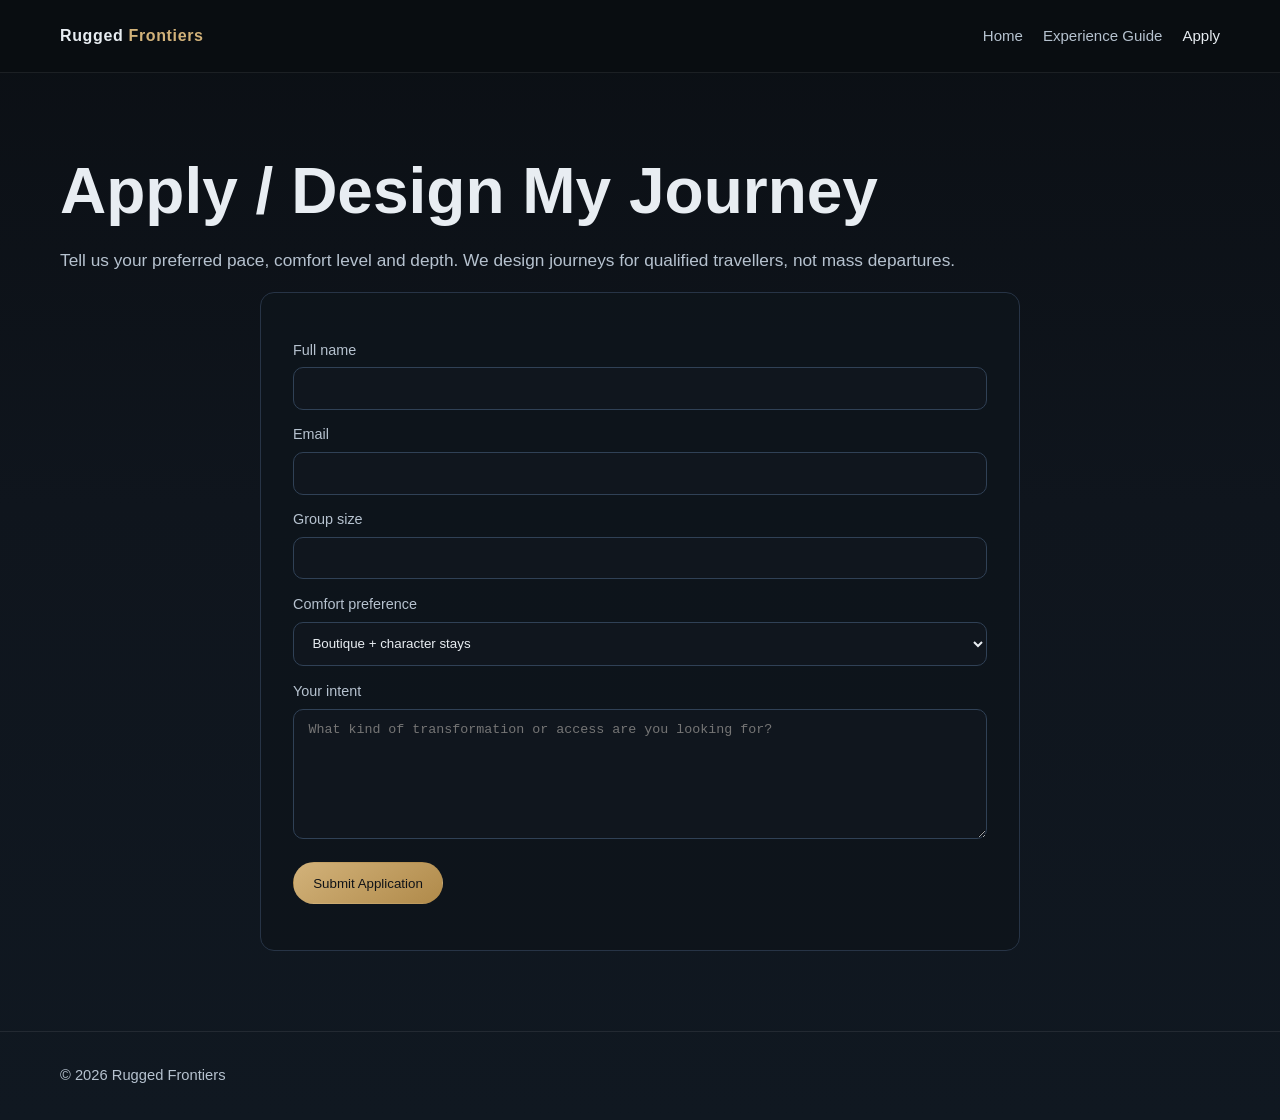
==== apply.html @ 05bfefce "Build premium static frontend for Pakistan travel brand" ====
<!doctype html><html lang="en"><head><meta charset="UTF-8"><meta name="viewport" content="width=device-width, initial-scale=1.0"><title>Design My Journey | Rugged Frontiers</title><link rel="stylesheet" href="css/style.css"></head><body>
<header class="site-header"><div class="container nav"><a class="brand" href="index.html">Rugged <span>Frontiers</span></a><nav class="nav-links"><a href="index.html">Home</a><a href="experience-guide.html">Experience Guide</a><a href="apply.html" class="active">Apply</a></nav></div></header>
<main class="section"><div class="container"><h1>Apply / Design My Journey</h1><p class="lead">Tell us your preferred pace, comfort level and depth. We design journeys for qualified travellers, not mass departures.</p><div class="form-wrap"><form data-demo-form><label>Full name</label><input required><label>Email</label><input type="email" required><label>Group size</label><input><label>Comfort preference</label><select><option>Boutique + character stays</option><option>Balanced comfort/adventure</option><option>Expedition-first</option></select><label>Your intent</label><textarea placeholder="What kind of transformation or access are you looking for?"></textarea><button class="btn btn-primary" type="submit" style="margin-top:1rem;">Submit Application</button><p class="form-message notice"></p></form></div></div></main>
<footer class="site-footer"><div class="container">© <span data-year></span> Rugged Frontiers</div></footer><script src="js/main.js"></script></body></html>
---- css/style.css ----
:root {
  --bg: #0d1117;
  --bg-soft: #141b24;
  --text: #e8edf2;
  --muted: #b6c2cf;
  --accent: #b08a4a;
  --accent-soft: #d2b27a;
  --line: #273446;
  --max: 1160px;
  --radius: 14px;
}

* { box-sizing: border-box; }
html, body { margin: 0; padding: 0; }
body {
  font-family: "Inter", "Segoe UI", Roboto, sans-serif;
  background: linear-gradient(180deg, #0b0f14 0%, #0f151d 45%, #101821 100%);
  color: var(--text);
  line-height: 1.6;
}
img { max-width: 100%; display: block; }
a { color: inherit; text-decoration: none; }

.container { width: min(92%, var(--max)); margin: 0 auto; }

.site-header {
  position: sticky;
  top: 0;
  z-index: 50;
  backdrop-filter: blur(10px);
  background: rgba(10, 13, 17, 0.78);
  border-bottom: 1px solid rgba(255,255,255,0.08);
}
.nav {
  display: flex;
  justify-content: space-between;
  align-items: center;
  min-height: 72px;
}
.brand { font-weight: 600; letter-spacing: 0.04em; }
.brand span { color: var(--accent-soft); }
.nav-links { display: flex; gap: 1.25rem; align-items: center; }
.nav-links a { color: var(--muted); font-size: 0.94rem; }
.nav-links a:hover, .nav-links a.active { color: var(--text); }

.btn {
  display: inline-block;
  padding: 0.78rem 1.2rem;
  border-radius: 999px;
  border: 1px solid var(--line);
  transition: 0.25s ease;
  font-weight: 500;
}
.btn-primary {
  background: linear-gradient(145deg, var(--accent-soft), var(--accent));
  color: #101317;
  border-color: transparent;
}
.btn-primary:hover { transform: translateY(-1px); }
.btn-outline:hover { border-color: var(--accent-soft); color: var(--accent-soft); }

.hero {
  min-height: 84vh;
  display: grid;
  place-items: center;
  position: relative;
  overflow: hidden;
}
.hero::before {
  content: "";
  position: absolute;
  inset: 0;
  background: radial-gradient(circle at 20% 25%, rgba(176,138,74,.18), transparent 45%),
              radial-gradient(circle at 75% 70%, rgba(255,255,255,.06), transparent 35%);
}
.hero-content { position: relative; max-width: 760px; text-align: center; }
.kicker { letter-spacing: .16em; text-transform: uppercase; color: var(--accent-soft); font-size: .75rem; }
h1, h2, h3 { line-height: 1.2; margin: 0 0 1rem; }
h1 { font-size: clamp(2rem, 5vw, 4rem); }
h2 { font-size: clamp(1.6rem, 3vw, 2.4rem); }
.lead { color: var(--muted); font-size: 1.08rem; }
.cta-row { display: flex; gap: .9rem; justify-content: center; flex-wrap: wrap; margin-top: 1.4rem; }

.section { padding: 5rem 0; }
.section-alt { background: rgba(10, 14, 18, 0.7); border-top: 1px solid rgba(255,255,255,0.06); border-bottom: 1px solid rgba(255,255,255,0.06); }
.grid-3 { display: grid; grid-template-columns: repeat(3, 1fr); gap: 1.2rem; }
.grid-2 { display: grid; grid-template-columns: repeat(2, 1fr); gap: 1.6rem; }
.card {
  background: linear-gradient(180deg, rgba(21,29,39,.95), rgba(15,20,27,.95));
  border: 1px solid var(--line);
  border-radius: var(--radius);
  padding: 1.4rem;
}
.card p { color: var(--muted); margin-top: .5rem; }
.card small { color: var(--accent-soft); text-transform: uppercase; letter-spacing: .1em; }

.quote {
  border-left: 2px solid var(--accent);
  padding-left: 1rem;
  color: #dde4ec;
  font-size: 1.12rem;
}

.form-wrap {
  max-width: 760px;
  margin: 0 auto;
  background: rgba(14,20,27,.9);
  border: 1px solid var(--line);
  border-radius: var(--radius);
  padding: 2rem;
}
label { display: block; font-size: .9rem; margin: .85rem 0 .35rem; color: var(--muted); }
input, textarea, select {
  width: 100%;
  padding: .8rem .9rem;
  border-radius: 10px;
  border: 1px solid #304156;
  background: #10161e;
  color: var(--text);
}
textarea { min-height: 130px; resize: vertical; }
.notice { color: var(--muted); font-size: .88rem; }

.site-footer {
  border-top: 1px solid rgba(255,255,255,.08);
  padding: 2rem 0;
  color: var(--muted);
  font-size: .92rem;
}

@media (max-width: 920px) {
  .grid-3 { grid-template-columns: 1fr; }
  .grid-2 { grid-template-columns: 1fr; }
  .nav { flex-wrap: wrap; padding: .5rem 0 1rem; }
}
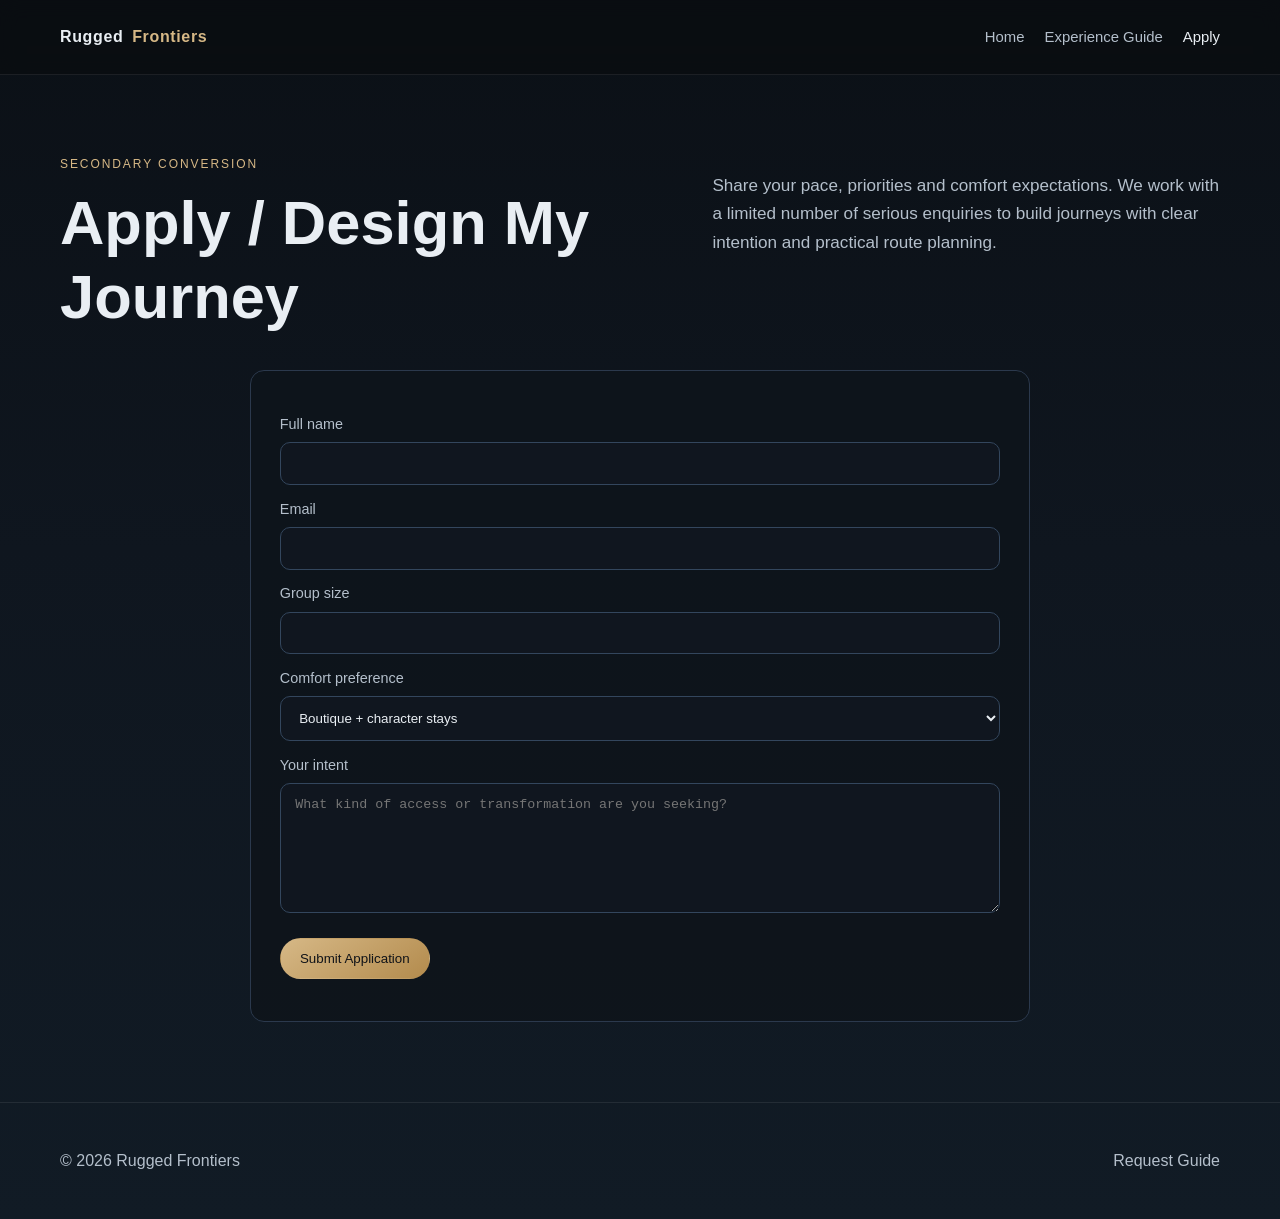
==== commit 07ea8e5f: "Add logo/image/video placeholder assets and wire into layout" ====
--- a/apply.html
+++ b/apply.html
@@ -1,4 +1,8 @@
-<!doctype html><html lang="en"><head><meta charset="UTF-8"><meta name="viewport" content="width=device-width, initial-scale=1.0"><title>Design My Journey | Rugged Frontiers</title><link rel="stylesheet" href="css/style.css"></head><body>
+<!DOCTYPE html>
+<html lang="en">
+<head><meta charset="UTF-8"><meta name="viewport" content="width=device-width, initial-scale=1.0"><title>Design My Journey | Rugged Frontiers</title><link rel="stylesheet" href="css/style.css"></head>
+<body>
 <header class="site-header"><div class="container nav"><a class="brand" href="index.html">Rugged <span>Frontiers</span></a><nav class="nav-links"><a href="index.html">Home</a><a href="experience-guide.html">Experience Guide</a><a href="apply.html" class="active">Apply</a></nav></div></header>
-<main class="section"><div class="container"><h1>Apply / Design My Journey</h1><p class="lead">Tell us your preferred pace, comfort level and depth. We design journeys for qualified travellers, not mass departures.</p><div class="form-wrap"><form data-demo-form><label>Full name</label><input required><label>Email</label><input type="email" required><label>Group size</label><input><label>Comfort preference</label><select><option>Boutique + character stays</option><option>Balanced comfort/adventure</option><option>Expedition-first</option></select><label>Your intent</label><textarea placeholder="What kind of transformation or access are you looking for?"></textarea><button class="btn btn-primary" type="submit" style="margin-top:1rem;">Submit Application</button><p class="form-message notice"></p></form></div></div></main>
-<footer class="site-footer"><div class="container">© <span data-year></span> Rugged Frontiers</div></footer><script src="js/main.js"></script></body></html>
+<main class="section"><div class="container split-intro"><div><p class="kicker">Secondary Conversion</p><h1>Apply / Design My Journey</h1></div><p class="lead">Share your pace, priorities and comfort expectations. We work with a limited number of serious enquiries to build journeys with clear intention and practical route planning.</p></div><div class="form-wrap"><form data-demo-form><label>Full name</label><input required><label>Email</label><input type="email" required><label>Group size</label><input><label>Comfort preference</label><select><option>Boutique + character stays</option><option>Balanced comfort/adventure</option><option>Expedition-first</option></select><label>Your intent</label><textarea placeholder="What kind of access or transformation are you seeking?"></textarea><button class="btn btn-primary" type="submit" style="margin-top:1rem;">Submit Application</button><p class="form-message notice"></p></form></div></main>
+<footer class="site-footer"><div class="container footer-row"><p>© <span data-year></span> Rugged Frontiers</p><a href="experience-guide.html">Request Guide</a></div></footer><script src="js/main.js"></script>
+</body></html>
--- a/css/style.css
+++ b/css/style.css
@@ -1,135 +1,71 @@
 :root {
-  --bg: #0d1117;
-  --bg-soft: #141b24;
-  --text: #e8edf2;
-  --muted: #b6c2cf;
-  --accent: #b08a4a;
-  --accent-soft: #d2b27a;
-  --line: #273446;
+  --bg: #0a0f14;
+  --bg-soft: #131a23;
+  --panel: #121a24;
+  --text: #e9eef3;
+  --muted: #b4bfcb;
+  --accent: #b38b4d;
+  --accent-soft: #d6b886;
+  --line: #2b394d;
   --max: 1160px;
   --radius: 14px;
 }
-
 * { box-sizing: border-box; }
 html, body { margin: 0; padding: 0; }
-body {
-  font-family: "Inter", "Segoe UI", Roboto, sans-serif;
-  background: linear-gradient(180deg, #0b0f14 0%, #0f151d 45%, #101821 100%);
-  color: var(--text);
-  line-height: 1.6;
-}
-img { max-width: 100%; display: block; }
+body { font-family: Inter, "Segoe UI", Roboto, sans-serif; background: linear-gradient(180deg, #0b1016 0%, #0f161f 45%, #111b25 100%); color: var(--text); line-height: 1.65; }
 a { color: inherit; text-decoration: none; }
-
 .container { width: min(92%, var(--max)); margin: 0 auto; }
 
-.site-header {
-  position: sticky;
-  top: 0;
-  z-index: 50;
-  backdrop-filter: blur(10px);
-  background: rgba(10, 13, 17, 0.78);
-  border-bottom: 1px solid rgba(255,255,255,0.08);
-}
-.nav {
-  display: flex;
-  justify-content: space-between;
-  align-items: center;
-  min-height: 72px;
-}
-.brand { font-weight: 600; letter-spacing: 0.04em; }
+.site-header { position: sticky; top: 0; z-index: 50; backdrop-filter: blur(10px); background: rgba(10,13,17,.75); border-bottom: 1px solid rgba(255,255,255,.08); }
+.nav { display: flex; align-items: center; justify-content: space-between; min-height: 74px; }
+.brand { font-weight: 600; letter-spacing: .04em; display:flex; align-items:center; gap:.55rem; }
+.brand-logo { width: 34px; height: 34px; border-radius: 6px; border:1px solid #34465a; }
 .brand span { color: var(--accent-soft); }
-.nav-links { display: flex; gap: 1.25rem; align-items: center; }
-.nav-links a { color: var(--muted); font-size: 0.94rem; }
-.nav-links a:hover, .nav-links a.active { color: var(--text); }
+.nav-links { display: flex; align-items: center; gap: 1.25rem; }
+.nav-links a { color: var(--muted); font-size: .93rem; }
+.nav-links a.active, .nav-links a:hover { color: var(--text); }
 
-.btn {
-  display: inline-block;
-  padding: 0.78rem 1.2rem;
-  border-radius: 999px;
-  border: 1px solid var(--line);
-  transition: 0.25s ease;
-  font-weight: 500;
-}
-.btn-primary {
-  background: linear-gradient(145deg, var(--accent-soft), var(--accent));
-  color: #101317;
-  border-color: transparent;
-}
+.btn { display: inline-block; padding: .75rem 1.2rem; border-radius: 999px; border: 1px solid var(--line); transition: .2s ease; font-weight: 500; }
+.btn-primary { background: linear-gradient(145deg, var(--accent-soft), var(--accent)); color: #101318; border-color: transparent; }
 .btn-primary:hover { transform: translateY(-1px); }
 .btn-outline:hover { border-color: var(--accent-soft); color: var(--accent-soft); }
 
-.hero {
-  min-height: 84vh;
-  display: grid;
-  place-items: center;
-  position: relative;
-  overflow: hidden;
-}
-.hero::before {
-  content: "";
-  position: absolute;
-  inset: 0;
-  background: radial-gradient(circle at 20% 25%, rgba(176,138,74,.18), transparent 45%),
-              radial-gradient(circle at 75% 70%, rgba(255,255,255,.06), transparent 35%);
-}
-.hero-content { position: relative; max-width: 760px; text-align: center; }
-.kicker { letter-spacing: .16em; text-transform: uppercase; color: var(--accent-soft); font-size: .75rem; }
-h1, h2, h3 { line-height: 1.2; margin: 0 0 1rem; }
-h1 { font-size: clamp(2rem, 5vw, 4rem); }
-h2 { font-size: clamp(1.6rem, 3vw, 2.4rem); }
-.lead { color: var(--muted); font-size: 1.08rem; }
-.cta-row { display: flex; gap: .9rem; justify-content: center; flex-wrap: wrap; margin-top: 1.4rem; }
+.hero { min-height: 82vh; display: grid; place-items: center; position: relative; overflow: hidden; }
+.hero::before { content: ""; position: absolute; inset: 0; background: radial-gradient(circle at 18% 22%, rgba(179,139,77,.18), transparent 42%), radial-gradient(circle at 82% 78%, rgba(255,255,255,.05), transparent 30%); }
+.hero-content { position: relative; max-width: 820px; text-align: center; }
+.kicker { margin: 0 0 .7rem; letter-spacing: .16em; text-transform: uppercase; color: var(--accent-soft); font-size: .75rem; }
+h1, h2, h3 { line-height: 1.2; margin: 0 0 .8rem; }
+h1 { font-size: clamp(2.1rem, 4.8vw, 4.2rem); }
+h2 { font-size: clamp(1.6rem, 2.8vw, 2.4rem); }
+.lead { color: var(--muted); font-size: 1.07rem; }
+.cta-row { margin-top: 1.4rem; display: flex; gap: .9rem; justify-content: center; flex-wrap: wrap; }
 
 .section { padding: 5rem 0; }
-.section-alt { background: rgba(10, 14, 18, 0.7); border-top: 1px solid rgba(255,255,255,0.06); border-bottom: 1px solid rgba(255,255,255,0.06); }
-.grid-3 { display: grid; grid-template-columns: repeat(3, 1fr); gap: 1.2rem; }
-.grid-2 { display: grid; grid-template-columns: repeat(2, 1fr); gap: 1.6rem; }
-.card {
-  background: linear-gradient(180deg, rgba(21,29,39,.95), rgba(15,20,27,.95));
-  border: 1px solid var(--line);
-  border-radius: var(--radius);
-  padding: 1.4rem;
-}
-.card p { color: var(--muted); margin-top: .5rem; }
+.section-alt { background: rgba(10,14,18,.7); border-block: 1px solid rgba(255,255,255,.06); }
+.split-intro { display: grid; grid-template-columns: 1.1fr .9fr; gap: 2rem; align-items: start; }
+.grid-3 { display: grid; grid-template-columns: repeat(3,1fr); gap: 1.2rem; }
+.grid-2 { display: grid; grid-template-columns: repeat(2,1fr); gap: 1.2rem; }
+
+.card { background: linear-gradient(180deg, rgba(20,29,40,.97), rgba(15,22,31,.95)); border: 1px solid var(--line); border-radius: var(--radius); padding: 1.4rem; }
 .card small { color: var(--accent-soft); text-transform: uppercase; letter-spacing: .1em; }
+.card p { color: var(--muted); margin: .55rem 0 0; }
+.quote { border-left: 2px solid var(--accent); padding-left: 1rem; color: #dbe5ef; }
 
-.quote {
-  border-left: 2px solid var(--accent);
-  padding-left: 1rem;
-  color: #dde4ec;
-  font-size: 1.12rem;
-}
+.trust-band { display: grid; grid-template-columns: repeat(3,1fr); gap: 1rem; }
+.trust-item { background: rgba(13,19,26,.9); border: 1px solid var(--line); border-radius: 12px; padding: 1rem; }
+.trust-item strong { display: block; margin-bottom: .3rem; }
+.trust-item span { color: var(--muted); font-size: .95rem; }
 
-.form-wrap {
-  max-width: 760px;
-  margin: 0 auto;
-  background: rgba(14,20,27,.9);
-  border: 1px solid var(--line);
-  border-radius: var(--radius);
-  padding: 2rem;
-}
-label { display: block; font-size: .9rem; margin: .85rem 0 .35rem; color: var(--muted); }
-input, textarea, select {
-  width: 100%;
-  padding: .8rem .9rem;
-  border-radius: 10px;
-  border: 1px solid #304156;
-  background: #10161e;
-  color: var(--text);
-}
+.form-wrap { max-width: 780px; margin: 1.5rem auto 0; background: rgba(14,20,27,.9); border: 1px solid var(--line); border-radius: var(--radius); padding: 1.8rem; }
+label { display: block; margin: .8rem 0 .35rem; color: var(--muted); font-size: .9rem; }
+input, textarea, select { width: 100%; padding: .8rem .9rem; border-radius: 10px; border: 1px solid #33465d; background: #10161f; color: var(--text); }
 textarea { min-height: 130px; resize: vertical; }
 .notice { color: var(--muted); font-size: .88rem; }
 
-.site-footer {
-  border-top: 1px solid rgba(255,255,255,.08);
-  padding: 2rem 0;
-  color: var(--muted);
-  font-size: .92rem;
-}
+.site-footer { border-top: 1px solid rgba(255,255,255,.08); padding: 1.8rem 0; color: var(--muted); }
+.footer-row { display: flex; justify-content: space-between; align-items: center; gap: 1rem; }
 
-@media (max-width: 920px) {
-  .grid-3 { grid-template-columns: 1fr; }
-  .grid-2 { grid-template-columns: 1fr; }
+@media (max-width: 940px) {
+  .split-intro, .grid-3, .grid-2, .trust-band { grid-template-columns: 1fr; }
   .nav { flex-wrap: wrap; padding: .5rem 0 1rem; }
 }
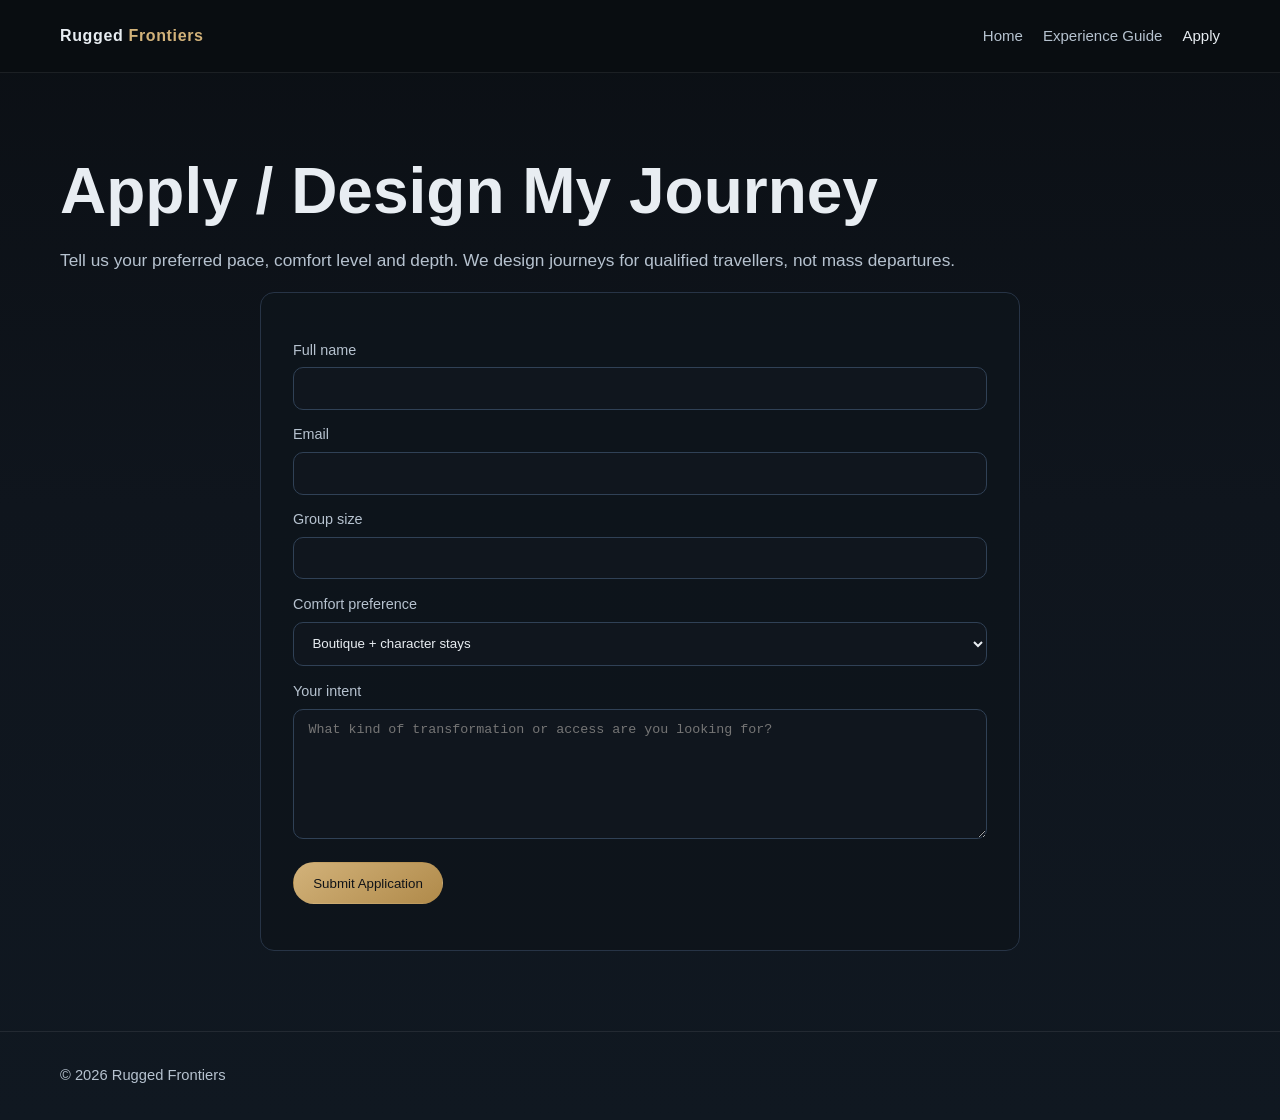
==== commit 9f548d8e: "Merge branch 'main' into codex/create-static-travel-website-structure-nhtxiy" ====
--- a/apply.html
+++ b/apply.html
@@ -1,8 +1,4 @@
-<!DOCTYPE html>
-<html lang="en">
-<head><meta charset="UTF-8"><meta name="viewport" content="width=device-width, initial-scale=1.0"><title>Design My Journey | Rugged Frontiers</title><link rel="stylesheet" href="css/style.css"></head>
-<body>
+<!doctype html><html lang="en"><head><meta charset="UTF-8"><meta name="viewport" content="width=device-width, initial-scale=1.0"><title>Design My Journey | Rugged Frontiers</title><link rel="stylesheet" href="css/style.css"></head><body>
 <header class="site-header"><div class="container nav"><a class="brand" href="index.html">Rugged <span>Frontiers</span></a><nav class="nav-links"><a href="index.html">Home</a><a href="experience-guide.html">Experience Guide</a><a href="apply.html" class="active">Apply</a></nav></div></header>
-<main class="section"><div class="container split-intro"><div><p class="kicker">Secondary Conversion</p><h1>Apply / Design My Journey</h1></div><p class="lead">Share your pace, priorities and comfort expectations. We work with a limited number of serious enquiries to build journeys with clear intention and practical route planning.</p></div><div class="form-wrap"><form data-demo-form><label>Full name</label><input required><label>Email</label><input type="email" required><label>Group size</label><input><label>Comfort preference</label><select><option>Boutique + character stays</option><option>Balanced comfort/adventure</option><option>Expedition-first</option></select><label>Your intent</label><textarea placeholder="What kind of access or transformation are you seeking?"></textarea><button class="btn btn-primary" type="submit" style="margin-top:1rem;">Submit Application</button><p class="form-message notice"></p></form></div></main>
-<footer class="site-footer"><div class="container footer-row"><p>© <span data-year></span> Rugged Frontiers</p><a href="experience-guide.html">Request Guide</a></div></footer><script src="js/main.js"></script>
-</body></html>
+<main class="section"><div class="container"><h1>Apply / Design My Journey</h1><p class="lead">Tell us your preferred pace, comfort level and depth. We design journeys for qualified travellers, not mass departures.</p><div class="form-wrap"><form data-demo-form><label>Full name</label><input required><label>Email</label><input type="email" required><label>Group size</label><input><label>Comfort preference</label><select><option>Boutique + character stays</option><option>Balanced comfort/adventure</option><option>Expedition-first</option></select><label>Your intent</label><textarea placeholder="What kind of transformation or access are you looking for?"></textarea><button class="btn btn-primary" type="submit" style="margin-top:1rem;">Submit Application</button><p class="form-message notice"></p></form></div></div></main>
+<footer class="site-footer"><div class="container">© <span data-year></span> Rugged Frontiers</div></footer><script src="js/main.js"></script></body></html>
--- a/css/style.css
+++ b/css/style.css
@@ -1,71 +1,135 @@
 :root {
-  --bg: #0a0f14;
-  --bg-soft: #131a23;
-  --panel: #121a24;
-  --text: #e9eef3;
-  --muted: #b4bfcb;
-  --accent: #b38b4d;
-  --accent-soft: #d6b886;
-  --line: #2b394d;
+  --bg: #0d1117;
+  --bg-soft: #141b24;
+  --text: #e8edf2;
+  --muted: #b6c2cf;
+  --accent: #b08a4a;
+  --accent-soft: #d2b27a;
+  --line: #273446;
   --max: 1160px;
   --radius: 14px;
 }
+
 * { box-sizing: border-box; }
 html, body { margin: 0; padding: 0; }
-body { font-family: Inter, "Segoe UI", Roboto, sans-serif; background: linear-gradient(180deg, #0b1016 0%, #0f161f 45%, #111b25 100%); color: var(--text); line-height: 1.65; }
+body {
+  font-family: "Inter", "Segoe UI", Roboto, sans-serif;
+  background: linear-gradient(180deg, #0b0f14 0%, #0f151d 45%, #101821 100%);
+  color: var(--text);
+  line-height: 1.6;
+}
+img { max-width: 100%; display: block; }
 a { color: inherit; text-decoration: none; }
+
 .container { width: min(92%, var(--max)); margin: 0 auto; }
 
-.site-header { position: sticky; top: 0; z-index: 50; backdrop-filter: blur(10px); background: rgba(10,13,17,.75); border-bottom: 1px solid rgba(255,255,255,.08); }
-.nav { display: flex; align-items: center; justify-content: space-between; min-height: 74px; }
-.brand { font-weight: 600; letter-spacing: .04em; display:flex; align-items:center; gap:.55rem; }
-.brand-logo { width: 34px; height: 34px; border-radius: 6px; border:1px solid #34465a; }
+.site-header {
+  position: sticky;
+  top: 0;
+  z-index: 50;
+  backdrop-filter: blur(10px);
+  background: rgba(10, 13, 17, 0.78);
+  border-bottom: 1px solid rgba(255,255,255,0.08);
+}
+.nav {
+  display: flex;
+  justify-content: space-between;
+  align-items: center;
+  min-height: 72px;
+}
+.brand { font-weight: 600; letter-spacing: 0.04em; }
 .brand span { color: var(--accent-soft); }
-.nav-links { display: flex; align-items: center; gap: 1.25rem; }
-.nav-links a { color: var(--muted); font-size: .93rem; }
-.nav-links a.active, .nav-links a:hover { color: var(--text); }
+.nav-links { display: flex; gap: 1.25rem; align-items: center; }
+.nav-links a { color: var(--muted); font-size: 0.94rem; }
+.nav-links a:hover, .nav-links a.active { color: var(--text); }
 
-.btn { display: inline-block; padding: .75rem 1.2rem; border-radius: 999px; border: 1px solid var(--line); transition: .2s ease; font-weight: 500; }
-.btn-primary { background: linear-gradient(145deg, var(--accent-soft), var(--accent)); color: #101318; border-color: transparent; }
+.btn {
+  display: inline-block;
+  padding: 0.78rem 1.2rem;
+  border-radius: 999px;
+  border: 1px solid var(--line);
+  transition: 0.25s ease;
+  font-weight: 500;
+}
+.btn-primary {
+  background: linear-gradient(145deg, var(--accent-soft), var(--accent));
+  color: #101317;
+  border-color: transparent;
+}
 .btn-primary:hover { transform: translateY(-1px); }
 .btn-outline:hover { border-color: var(--accent-soft); color: var(--accent-soft); }
 
-.hero { min-height: 82vh; display: grid; place-items: center; position: relative; overflow: hidden; }
-.hero::before { content: ""; position: absolute; inset: 0; background: radial-gradient(circle at 18% 22%, rgba(179,139,77,.18), transparent 42%), radial-gradient(circle at 82% 78%, rgba(255,255,255,.05), transparent 30%); }
-.hero-content { position: relative; max-width: 820px; text-align: center; }
-.kicker { margin: 0 0 .7rem; letter-spacing: .16em; text-transform: uppercase; color: var(--accent-soft); font-size: .75rem; }
-h1, h2, h3 { line-height: 1.2; margin: 0 0 .8rem; }
-h1 { font-size: clamp(2.1rem, 4.8vw, 4.2rem); }
-h2 { font-size: clamp(1.6rem, 2.8vw, 2.4rem); }
-.lead { color: var(--muted); font-size: 1.07rem; }
-.cta-row { margin-top: 1.4rem; display: flex; gap: .9rem; justify-content: center; flex-wrap: wrap; }
+.hero {
+  min-height: 84vh;
+  display: grid;
+  place-items: center;
+  position: relative;
+  overflow: hidden;
+}
+.hero::before {
+  content: "";
+  position: absolute;
+  inset: 0;
+  background: radial-gradient(circle at 20% 25%, rgba(176,138,74,.18), transparent 45%),
+              radial-gradient(circle at 75% 70%, rgba(255,255,255,.06), transparent 35%);
+}
+.hero-content { position: relative; max-width: 760px; text-align: center; }
+.kicker { letter-spacing: .16em; text-transform: uppercase; color: var(--accent-soft); font-size: .75rem; }
+h1, h2, h3 { line-height: 1.2; margin: 0 0 1rem; }
+h1 { font-size: clamp(2rem, 5vw, 4rem); }
+h2 { font-size: clamp(1.6rem, 3vw, 2.4rem); }
+.lead { color: var(--muted); font-size: 1.08rem; }
+.cta-row { display: flex; gap: .9rem; justify-content: center; flex-wrap: wrap; margin-top: 1.4rem; }
 
 .section { padding: 5rem 0; }
-.section-alt { background: rgba(10,14,18,.7); border-block: 1px solid rgba(255,255,255,.06); }
-.split-intro { display: grid; grid-template-columns: 1.1fr .9fr; gap: 2rem; align-items: start; }
-.grid-3 { display: grid; grid-template-columns: repeat(3,1fr); gap: 1.2rem; }
-.grid-2 { display: grid; grid-template-columns: repeat(2,1fr); gap: 1.2rem; }
+.section-alt { background: rgba(10, 14, 18, 0.7); border-top: 1px solid rgba(255,255,255,0.06); border-bottom: 1px solid rgba(255,255,255,0.06); }
+.grid-3 { display: grid; grid-template-columns: repeat(3, 1fr); gap: 1.2rem; }
+.grid-2 { display: grid; grid-template-columns: repeat(2, 1fr); gap: 1.6rem; }
+.card {
+  background: linear-gradient(180deg, rgba(21,29,39,.95), rgba(15,20,27,.95));
+  border: 1px solid var(--line);
+  border-radius: var(--radius);
+  padding: 1.4rem;
+}
+.card p { color: var(--muted); margin-top: .5rem; }
+.card small { color: var(--accent-soft); text-transform: uppercase; letter-spacing: .1em; }
 
-.card { background: linear-gradient(180deg, rgba(20,29,40,.97), rgba(15,22,31,.95)); border: 1px solid var(--line); border-radius: var(--radius); padding: 1.4rem; }
-.card small { color: var(--accent-soft); text-transform: uppercase; letter-spacing: .1em; }
-.card p { color: var(--muted); margin: .55rem 0 0; }
-.quote { border-left: 2px solid var(--accent); padding-left: 1rem; color: #dbe5ef; }
+.quote {
+  border-left: 2px solid var(--accent);
+  padding-left: 1rem;
+  color: #dde4ec;
+  font-size: 1.12rem;
+}
 
-.trust-band { display: grid; grid-template-columns: repeat(3,1fr); gap: 1rem; }
-.trust-item { background: rgba(13,19,26,.9); border: 1px solid var(--line); border-radius: 12px; padding: 1rem; }
-.trust-item strong { display: block; margin-bottom: .3rem; }
-.trust-item span { color: var(--muted); font-size: .95rem; }
-
-.form-wrap { max-width: 780px; margin: 1.5rem auto 0; background: rgba(14,20,27,.9); border: 1px solid var(--line); border-radius: var(--radius); padding: 1.8rem; }
-label { display: block; margin: .8rem 0 .35rem; color: var(--muted); font-size: .9rem; }
-input, textarea, select { width: 100%; padding: .8rem .9rem; border-radius: 10px; border: 1px solid #33465d; background: #10161f; color: var(--text); }
+.form-wrap {
+  max-width: 760px;
+  margin: 0 auto;
+  background: rgba(14,20,27,.9);
+  border: 1px solid var(--line);
+  border-radius: var(--radius);
+  padding: 2rem;
+}
+label { display: block; font-size: .9rem; margin: .85rem 0 .35rem; color: var(--muted); }
+input, textarea, select {
+  width: 100%;
+  padding: .8rem .9rem;
+  border-radius: 10px;
+  border: 1px solid #304156;
+  background: #10161e;
+  color: var(--text);
+}
 textarea { min-height: 130px; resize: vertical; }
 .notice { color: var(--muted); font-size: .88rem; }
 
-.site-footer { border-top: 1px solid rgba(255,255,255,.08); padding: 1.8rem 0; color: var(--muted); }
-.footer-row { display: flex; justify-content: space-between; align-items: center; gap: 1rem; }
+.site-footer {
+  border-top: 1px solid rgba(255,255,255,.08);
+  padding: 2rem 0;
+  color: var(--muted);
+  font-size: .92rem;
+}
 
-@media (max-width: 940px) {
-  .split-intro, .grid-3, .grid-2, .trust-band { grid-template-columns: 1fr; }
+@media (max-width: 920px) {
+  .grid-3 { grid-template-columns: 1fr; }
+  .grid-2 { grid-template-columns: 1fr; }
   .nav { flex-wrap: wrap; padding: .5rem 0 1rem; }
 }
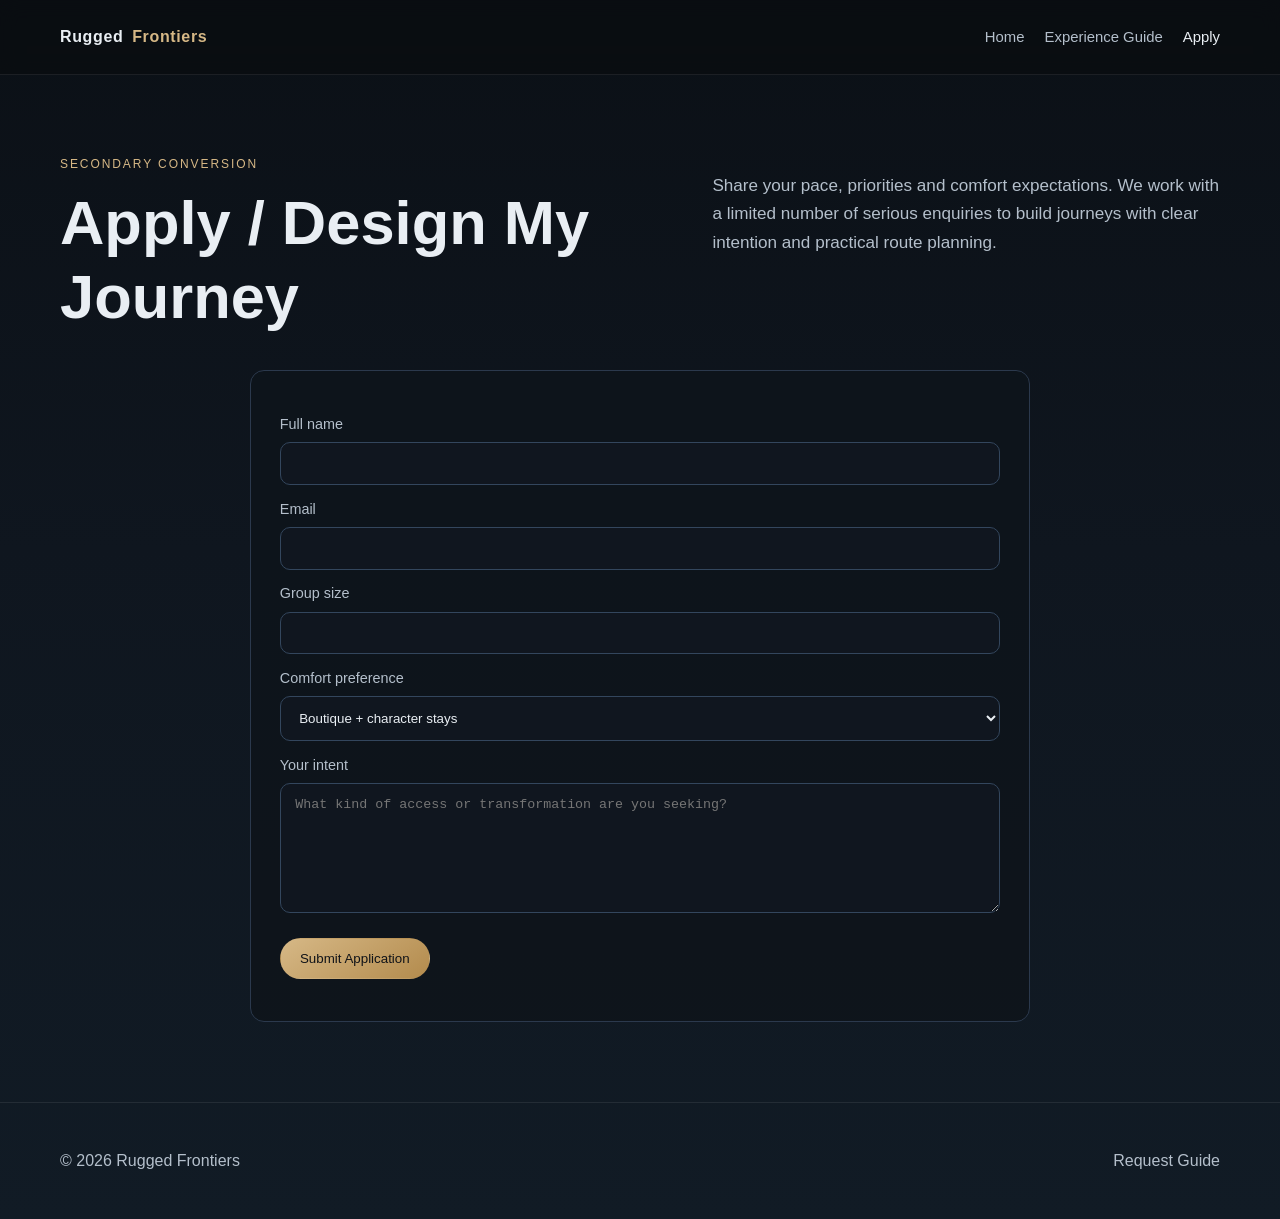
==== commit ac0bbebe: "Add Node 24-ready GitHub Pages workflow" ====
--- a/apply.html
+++ b/apply.html
@@ -1,4 +1,8 @@
-<!doctype html><html lang="en"><head><meta charset="UTF-8"><meta name="viewport" content="width=device-width, initial-scale=1.0"><title>Design My Journey | Rugged Frontiers</title><link rel="stylesheet" href="css/style.css"></head><body>
+<!DOCTYPE html>
+<html lang="en">
+<head><meta charset="UTF-8"><meta name="viewport" content="width=device-width, initial-scale=1.0"><title>Design My Journey | Rugged Frontiers</title><link rel="stylesheet" href="css/style.css"></head>
+<body>
 <header class="site-header"><div class="container nav"><a class="brand" href="index.html">Rugged <span>Frontiers</span></a><nav class="nav-links"><a href="index.html">Home</a><a href="experience-guide.html">Experience Guide</a><a href="apply.html" class="active">Apply</a></nav></div></header>
-<main class="section"><div class="container"><h1>Apply / Design My Journey</h1><p class="lead">Tell us your preferred pace, comfort level and depth. We design journeys for qualified travellers, not mass departures.</p><div class="form-wrap"><form data-demo-form><label>Full name</label><input required><label>Email</label><input type="email" required><label>Group size</label><input><label>Comfort preference</label><select><option>Boutique + character stays</option><option>Balanced comfort/adventure</option><option>Expedition-first</option></select><label>Your intent</label><textarea placeholder="What kind of transformation or access are you looking for?"></textarea><button class="btn btn-primary" type="submit" style="margin-top:1rem;">Submit Application</button><p class="form-message notice"></p></form></div></div></main>
-<footer class="site-footer"><div class="container">© <span data-year></span> Rugged Frontiers</div></footer><script src="js/main.js"></script></body></html>
+<main class="section"><div class="container split-intro"><div><p class="kicker">Secondary Conversion</p><h1>Apply / Design My Journey</h1></div><p class="lead">Share your pace, priorities and comfort expectations. We work with a limited number of serious enquiries to build journeys with clear intention and practical route planning.</p></div><div class="form-wrap"><form data-demo-form><label>Full name</label><input required><label>Email</label><input type="email" required><label>Group size</label><input><label>Comfort preference</label><select><option>Boutique + character stays</option><option>Balanced comfort/adventure</option><option>Expedition-first</option></select><label>Your intent</label><textarea placeholder="What kind of access or transformation are you seeking?"></textarea><button class="btn btn-primary" type="submit" style="margin-top:1rem;">Submit Application</button><p class="form-message notice"></p></form></div></main>
+<footer class="site-footer"><div class="container footer-row"><p>© <span data-year></span> Rugged Frontiers</p><a href="experience-guide.html">Request Guide</a></div></footer><script src="js/main.js"></script>
+</body></html>
--- a/css/style.css
+++ b/css/style.css
@@ -1,135 +1,71 @@
 :root {
-  --bg: #0d1117;
-  --bg-soft: #141b24;
-  --text: #e8edf2;
-  --muted: #b6c2cf;
-  --accent: #b08a4a;
-  --accent-soft: #d2b27a;
-  --line: #273446;
+  --bg: #0a0f14;
+  --bg-soft: #131a23;
+  --panel: #121a24;
+  --text: #e9eef3;
+  --muted: #b4bfcb;
+  --accent: #b38b4d;
+  --accent-soft: #d6b886;
+  --line: #2b394d;
   --max: 1160px;
   --radius: 14px;
 }
-
 * { box-sizing: border-box; }
 html, body { margin: 0; padding: 0; }
-body {
-  font-family: "Inter", "Segoe UI", Roboto, sans-serif;
-  background: linear-gradient(180deg, #0b0f14 0%, #0f151d 45%, #101821 100%);
-  color: var(--text);
-  line-height: 1.6;
-}
-img { max-width: 100%; display: block; }
+body { font-family: Inter, "Segoe UI", Roboto, sans-serif; background: linear-gradient(180deg, #0b1016 0%, #0f161f 45%, #111b25 100%); color: var(--text); line-height: 1.65; }
 a { color: inherit; text-decoration: none; }
-
 .container { width: min(92%, var(--max)); margin: 0 auto; }
 
-.site-header {
-  position: sticky;
-  top: 0;
-  z-index: 50;
-  backdrop-filter: blur(10px);
-  background: rgba(10, 13, 17, 0.78);
-  border-bottom: 1px solid rgba(255,255,255,0.08);
-}
-.nav {
-  display: flex;
-  justify-content: space-between;
-  align-items: center;
-  min-height: 72px;
-}
-.brand { font-weight: 600; letter-spacing: 0.04em; }
+.site-header { position: sticky; top: 0; z-index: 50; backdrop-filter: blur(10px); background: rgba(10,13,17,.75); border-bottom: 1px solid rgba(255,255,255,.08); }
+.nav { display: flex; align-items: center; justify-content: space-between; min-height: 74px; }
+.brand { font-weight: 600; letter-spacing: .04em; display:flex; align-items:center; gap:.55rem; }
+.brand-logo { width: 34px; height: 34px; border-radius: 6px; border:1px solid #34465a; }
 .brand span { color: var(--accent-soft); }
-.nav-links { display: flex; gap: 1.25rem; align-items: center; }
-.nav-links a { color: var(--muted); font-size: 0.94rem; }
-.nav-links a:hover, .nav-links a.active { color: var(--text); }
+.nav-links { display: flex; align-items: center; gap: 1.25rem; }
+.nav-links a { color: var(--muted); font-size: .93rem; }
+.nav-links a.active, .nav-links a:hover { color: var(--text); }
 
-.btn {
-  display: inline-block;
-  padding: 0.78rem 1.2rem;
-  border-radius: 999px;
-  border: 1px solid var(--line);
-  transition: 0.25s ease;
-  font-weight: 500;
-}
-.btn-primary {
-  background: linear-gradient(145deg, var(--accent-soft), var(--accent));
-  color: #101317;
-  border-color: transparent;
-}
+.btn { display: inline-block; padding: .75rem 1.2rem; border-radius: 999px; border: 1px solid var(--line); transition: .2s ease; font-weight: 500; }
+.btn-primary { background: linear-gradient(145deg, var(--accent-soft), var(--accent)); color: #101318; border-color: transparent; }
 .btn-primary:hover { transform: translateY(-1px); }
 .btn-outline:hover { border-color: var(--accent-soft); color: var(--accent-soft); }
 
-.hero {
-  min-height: 84vh;
-  display: grid;
-  place-items: center;
-  position: relative;
-  overflow: hidden;
-}
-.hero::before {
-  content: "";
-  position: absolute;
-  inset: 0;
-  background: radial-gradient(circle at 20% 25%, rgba(176,138,74,.18), transparent 45%),
-              radial-gradient(circle at 75% 70%, rgba(255,255,255,.06), transparent 35%);
-}
-.hero-content { position: relative; max-width: 760px; text-align: center; }
-.kicker { letter-spacing: .16em; text-transform: uppercase; color: var(--accent-soft); font-size: .75rem; }
-h1, h2, h3 { line-height: 1.2; margin: 0 0 1rem; }
-h1 { font-size: clamp(2rem, 5vw, 4rem); }
-h2 { font-size: clamp(1.6rem, 3vw, 2.4rem); }
-.lead { color: var(--muted); font-size: 1.08rem; }
-.cta-row { display: flex; gap: .9rem; justify-content: center; flex-wrap: wrap; margin-top: 1.4rem; }
+.hero { min-height: 82vh; display: grid; place-items: center; position: relative; overflow: hidden; }
+.hero::before { content: ""; position: absolute; inset: 0; background: radial-gradient(circle at 18% 22%, rgba(179,139,77,.18), transparent 42%), radial-gradient(circle at 82% 78%, rgba(255,255,255,.05), transparent 30%); }
+.hero-content { position: relative; max-width: 820px; text-align: center; }
+.kicker { margin: 0 0 .7rem; letter-spacing: .16em; text-transform: uppercase; color: var(--accent-soft); font-size: .75rem; }
+h1, h2, h3 { line-height: 1.2; margin: 0 0 .8rem; }
+h1 { font-size: clamp(2.1rem, 4.8vw, 4.2rem); }
+h2 { font-size: clamp(1.6rem, 2.8vw, 2.4rem); }
+.lead { color: var(--muted); font-size: 1.07rem; }
+.cta-row { margin-top: 1.4rem; display: flex; gap: .9rem; justify-content: center; flex-wrap: wrap; }
 
 .section { padding: 5rem 0; }
-.section-alt { background: rgba(10, 14, 18, 0.7); border-top: 1px solid rgba(255,255,255,0.06); border-bottom: 1px solid rgba(255,255,255,0.06); }
-.grid-3 { display: grid; grid-template-columns: repeat(3, 1fr); gap: 1.2rem; }
-.grid-2 { display: grid; grid-template-columns: repeat(2, 1fr); gap: 1.6rem; }
-.card {
-  background: linear-gradient(180deg, rgba(21,29,39,.95), rgba(15,20,27,.95));
-  border: 1px solid var(--line);
-  border-radius: var(--radius);
-  padding: 1.4rem;
-}
-.card p { color: var(--muted); margin-top: .5rem; }
+.section-alt { background: rgba(10,14,18,.7); border-block: 1px solid rgba(255,255,255,.06); }
+.split-intro { display: grid; grid-template-columns: 1.1fr .9fr; gap: 2rem; align-items: start; }
+.grid-3 { display: grid; grid-template-columns: repeat(3,1fr); gap: 1.2rem; }
+.grid-2 { display: grid; grid-template-columns: repeat(2,1fr); gap: 1.2rem; }
+
+.card { background: linear-gradient(180deg, rgba(20,29,40,.97), rgba(15,22,31,.95)); border: 1px solid var(--line); border-radius: var(--radius); padding: 1.4rem; }
 .card small { color: var(--accent-soft); text-transform: uppercase; letter-spacing: .1em; }
+.card p { color: var(--muted); margin: .55rem 0 0; }
+.quote { border-left: 2px solid var(--accent); padding-left: 1rem; color: #dbe5ef; }
 
-.quote {
-  border-left: 2px solid var(--accent);
-  padding-left: 1rem;
-  color: #dde4ec;
-  font-size: 1.12rem;
-}
+.trust-band { display: grid; grid-template-columns: repeat(3,1fr); gap: 1rem; }
+.trust-item { background: rgba(13,19,26,.9); border: 1px solid var(--line); border-radius: 12px; padding: 1rem; }
+.trust-item strong { display: block; margin-bottom: .3rem; }
+.trust-item span { color: var(--muted); font-size: .95rem; }
 
-.form-wrap {
-  max-width: 760px;
-  margin: 0 auto;
-  background: rgba(14,20,27,.9);
-  border: 1px solid var(--line);
-  border-radius: var(--radius);
-  padding: 2rem;
-}
-label { display: block; font-size: .9rem; margin: .85rem 0 .35rem; color: var(--muted); }
-input, textarea, select {
-  width: 100%;
-  padding: .8rem .9rem;
-  border-radius: 10px;
-  border: 1px solid #304156;
-  background: #10161e;
-  color: var(--text);
-}
+.form-wrap { max-width: 780px; margin: 1.5rem auto 0; background: rgba(14,20,27,.9); border: 1px solid var(--line); border-radius: var(--radius); padding: 1.8rem; }
+label { display: block; margin: .8rem 0 .35rem; color: var(--muted); font-size: .9rem; }
+input, textarea, select { width: 100%; padding: .8rem .9rem; border-radius: 10px; border: 1px solid #33465d; background: #10161f; color: var(--text); }
 textarea { min-height: 130px; resize: vertical; }
 .notice { color: var(--muted); font-size: .88rem; }
 
-.site-footer {
-  border-top: 1px solid rgba(255,255,255,.08);
-  padding: 2rem 0;
-  color: var(--muted);
-  font-size: .92rem;
-}
+.site-footer { border-top: 1px solid rgba(255,255,255,.08); padding: 1.8rem 0; color: var(--muted); }
+.footer-row { display: flex; justify-content: space-between; align-items: center; gap: 1rem; }
 
-@media (max-width: 920px) {
-  .grid-3 { grid-template-columns: 1fr; }
-  .grid-2 { grid-template-columns: 1fr; }
+@media (max-width: 940px) {
+  .split-intro, .grid-3, .grid-2, .trust-band { grid-template-columns: 1fr; }
   .nav { flex-wrap: wrap; padding: .5rem 0 1rem; }
 }
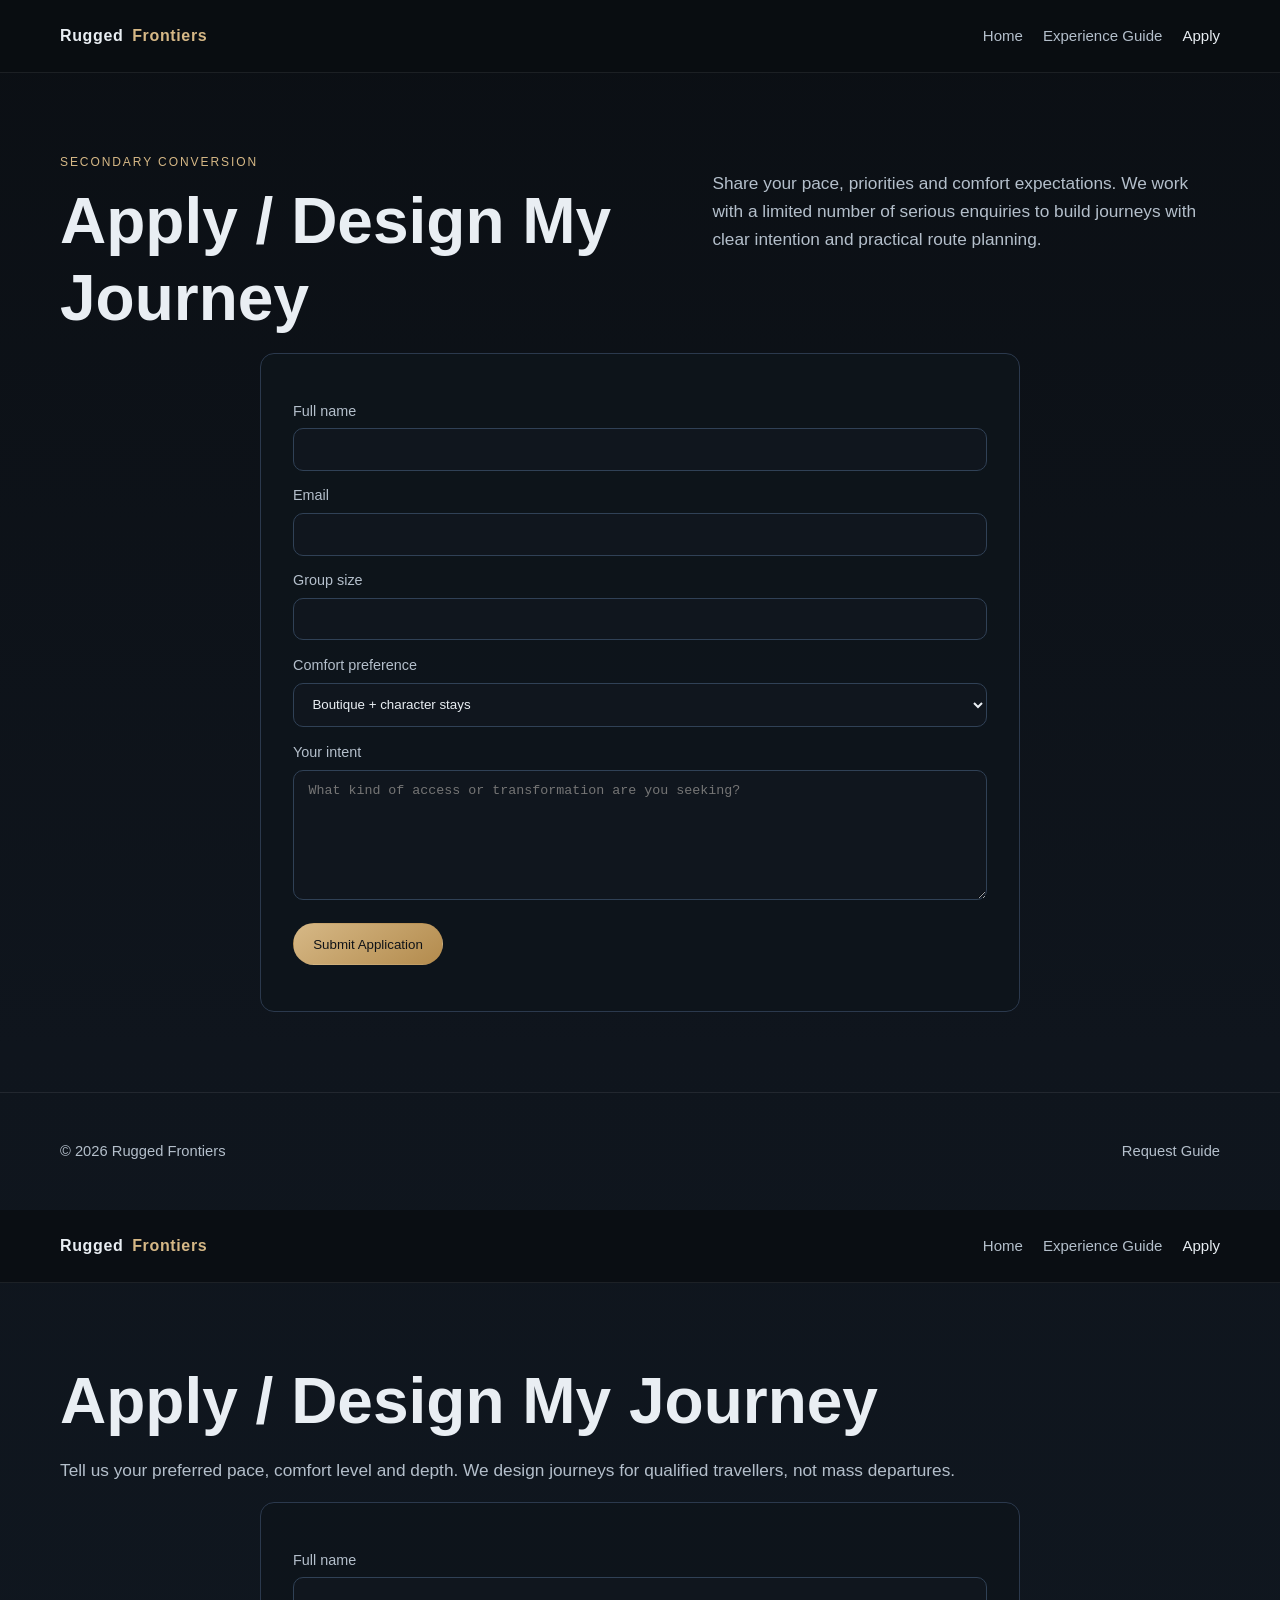
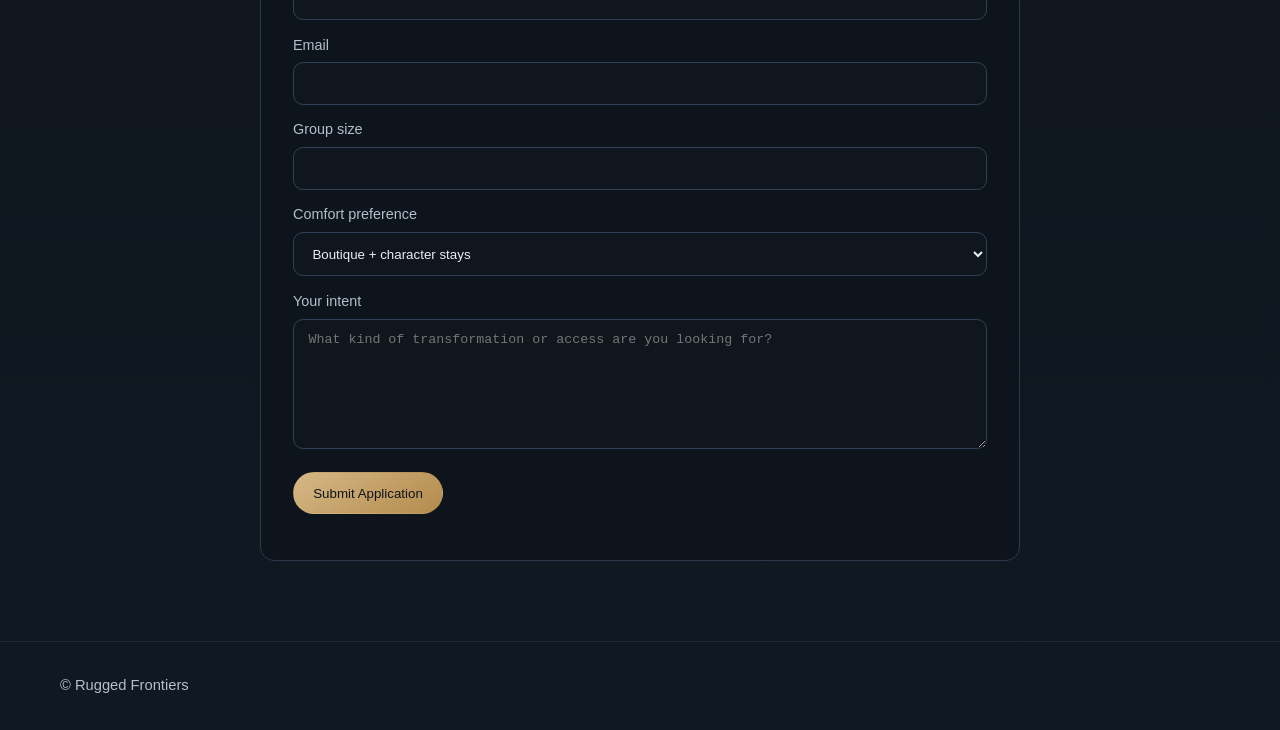
==== commit 6038c45d: "Merge branch 'main' into codex/create-static-travel-website-structure-3935pr" ====
--- a/apply.html
+++ b/apply.html
@@ -6,3 +6,7 @@
 <main class="section"><div class="container split-intro"><div><p class="kicker">Secondary Conversion</p><h1>Apply / Design My Journey</h1></div><p class="lead">Share your pace, priorities and comfort expectations. We work with a limited number of serious enquiries to build journeys with clear intention and practical route planning.</p></div><div class="form-wrap"><form data-demo-form><label>Full name</label><input required><label>Email</label><input type="email" required><label>Group size</label><input><label>Comfort preference</label><select><option>Boutique + character stays</option><option>Balanced comfort/adventure</option><option>Expedition-first</option></select><label>Your intent</label><textarea placeholder="What kind of access or transformation are you seeking?"></textarea><button class="btn btn-primary" type="submit" style="margin-top:1rem;">Submit Application</button><p class="form-message notice"></p></form></div></main>
 <footer class="site-footer"><div class="container footer-row"><p>© <span data-year></span> Rugged Frontiers</p><a href="experience-guide.html">Request Guide</a></div></footer><script src="js/main.js"></script>
 </body></html>
+<!doctype html><html lang="en"><head><meta charset="UTF-8"><meta name="viewport" content="width=device-width, initial-scale=1.0"><title>Design My Journey | Rugged Frontiers</title><link rel="stylesheet" href="css/style.css"></head><body>
+<header class="site-header"><div class="container nav"><a class="brand" href="index.html">Rugged <span>Frontiers</span></a><nav class="nav-links"><a href="index.html">Home</a><a href="experience-guide.html">Experience Guide</a><a href="apply.html" class="active">Apply</a></nav></div></header>
+<main class="section"><div class="container"><h1>Apply / Design My Journey</h1><p class="lead">Tell us your preferred pace, comfort level and depth. We design journeys for qualified travellers, not mass departures.</p><div class="form-wrap"><form data-demo-form><label>Full name</label><input required><label>Email</label><input type="email" required><label>Group size</label><input><label>Comfort preference</label><select><option>Boutique + character stays</option><option>Balanced comfort/adventure</option><option>Expedition-first</option></select><label>Your intent</label><textarea placeholder="What kind of transformation or access are you looking for?"></textarea><button class="btn btn-primary" type="submit" style="margin-top:1rem;">Submit Application</button><p class="form-message notice"></p></form></div></div></main>
+<footer class="site-footer"><div class="container">© <span data-year></span> Rugged Frontiers</div></footer><script src="js/main.js"></script></body></html>
--- a/css/style.css
+++ b/css/style.css
@@ -67,5 +67,137 @@
 
 @media (max-width: 940px) {
   .split-intro, .grid-3, .grid-2, .trust-band { grid-template-columns: 1fr; }
+  --bg: #0d1117;
+  --bg-soft: #141b24;
+  --text: #e8edf2;
+  --muted: #b6c2cf;
+  --accent: #b08a4a;
+  --accent-soft: #d2b27a;
+  --line: #273446;
+  --max: 1160px;
+  --radius: 14px;
+}
+
+* { box-sizing: border-box; }
+html, body { margin: 0; padding: 0; }
+body {
+  font-family: "Inter", "Segoe UI", Roboto, sans-serif;
+  background: linear-gradient(180deg, #0b0f14 0%, #0f151d 45%, #101821 100%);
+  color: var(--text);
+  line-height: 1.6;
+}
+img { max-width: 100%; display: block; }
+a { color: inherit; text-decoration: none; }
+
+.container { width: min(92%, var(--max)); margin: 0 auto; }
+
+.site-header {
+  position: sticky;
+  top: 0;
+  z-index: 50;
+  backdrop-filter: blur(10px);
+  background: rgba(10, 13, 17, 0.78);
+  border-bottom: 1px solid rgba(255,255,255,0.08);
+}
+.nav {
+  display: flex;
+  justify-content: space-between;
+  align-items: center;
+  min-height: 72px;
+}
+.brand { font-weight: 600; letter-spacing: 0.04em; }
+.brand span { color: var(--accent-soft); }
+.nav-links { display: flex; gap: 1.25rem; align-items: center; }
+.nav-links a { color: var(--muted); font-size: 0.94rem; }
+.nav-links a:hover, .nav-links a.active { color: var(--text); }
+
+.btn {
+  display: inline-block;
+  padding: 0.78rem 1.2rem;
+  border-radius: 999px;
+  border: 1px solid var(--line);
+  transition: 0.25s ease;
+  font-weight: 500;
+}
+.btn-primary {
+  background: linear-gradient(145deg, var(--accent-soft), var(--accent));
+  color: #101317;
+  border-color: transparent;
+}
+.btn-primary:hover { transform: translateY(-1px); }
+.btn-outline:hover { border-color: var(--accent-soft); color: var(--accent-soft); }
+
+.hero {
+  min-height: 84vh;
+  display: grid;
+  place-items: center;
+  position: relative;
+  overflow: hidden;
+}
+.hero::before {
+  content: "";
+  position: absolute;
+  inset: 0;
+  background: radial-gradient(circle at 20% 25%, rgba(176,138,74,.18), transparent 45%),
+              radial-gradient(circle at 75% 70%, rgba(255,255,255,.06), transparent 35%);
+}
+.hero-content { position: relative; max-width: 760px; text-align: center; }
+.kicker { letter-spacing: .16em; text-transform: uppercase; color: var(--accent-soft); font-size: .75rem; }
+h1, h2, h3 { line-height: 1.2; margin: 0 0 1rem; }
+h1 { font-size: clamp(2rem, 5vw, 4rem); }
+h2 { font-size: clamp(1.6rem, 3vw, 2.4rem); }
+.lead { color: var(--muted); font-size: 1.08rem; }
+.cta-row { display: flex; gap: .9rem; justify-content: center; flex-wrap: wrap; margin-top: 1.4rem; }
+
+.section { padding: 5rem 0; }
+.section-alt { background: rgba(10, 14, 18, 0.7); border-top: 1px solid rgba(255,255,255,0.06); border-bottom: 1px solid rgba(255,255,255,0.06); }
+.grid-3 { display: grid; grid-template-columns: repeat(3, 1fr); gap: 1.2rem; }
+.grid-2 { display: grid; grid-template-columns: repeat(2, 1fr); gap: 1.6rem; }
+.card {
+  background: linear-gradient(180deg, rgba(21,29,39,.95), rgba(15,20,27,.95));
+  border: 1px solid var(--line);
+  border-radius: var(--radius);
+  padding: 1.4rem;
+}
+.card p { color: var(--muted); margin-top: .5rem; }
+.card small { color: var(--accent-soft); text-transform: uppercase; letter-spacing: .1em; }
+
+.quote {
+  border-left: 2px solid var(--accent);
+  padding-left: 1rem;
+  color: #dde4ec;
+  font-size: 1.12rem;
+}
+
+.form-wrap {
+  max-width: 760px;
+  margin: 0 auto;
+  background: rgba(14,20,27,.9);
+  border: 1px solid var(--line);
+  border-radius: var(--radius);
+  padding: 2rem;
+}
+label { display: block; font-size: .9rem; margin: .85rem 0 .35rem; color: var(--muted); }
+input, textarea, select {
+  width: 100%;
+  padding: .8rem .9rem;
+  border-radius: 10px;
+  border: 1px solid #304156;
+  background: #10161e;
+  color: var(--text);
+}
+textarea { min-height: 130px; resize: vertical; }
+.notice { color: var(--muted); font-size: .88rem; }
+
+.site-footer {
+  border-top: 1px solid rgba(255,255,255,.08);
+  padding: 2rem 0;
+  color: var(--muted);
+  font-size: .92rem;
+}
+
+@media (max-width: 920px) {
+  .grid-3 { grid-template-columns: 1fr; }
+  .grid-2 { grid-template-columns: 1fr; }
   .nav { flex-wrap: wrap; padding: .5rem 0 1rem; }
 }
--- a/css/style.css
+++ b/css/style.css
@@ -67,5 +67,137 @@
 
 @media (max-width: 940px) {
   .split-intro, .grid-3, .grid-2, .trust-band { grid-template-columns: 1fr; }
+  --bg: #0d1117;
+  --bg-soft: #141b24;
+  --text: #e8edf2;
+  --muted: #b6c2cf;
+  --accent: #b08a4a;
+  --accent-soft: #d2b27a;
+  --line: #273446;
+  --max: 1160px;
+  --radius: 14px;
+}
+
+* { box-sizing: border-box; }
+html, body { margin: 0; padding: 0; }
+body {
+  font-family: "Inter", "Segoe UI", Roboto, sans-serif;
+  background: linear-gradient(180deg, #0b0f14 0%, #0f151d 45%, #101821 100%);
+  color: var(--text);
+  line-height: 1.6;
+}
+img { max-width: 100%; display: block; }
+a { color: inherit; text-decoration: none; }
+
+.container { width: min(92%, var(--max)); margin: 0 auto; }
+
+.site-header {
+  position: sticky;
+  top: 0;
+  z-index: 50;
+  backdrop-filter: blur(10px);
+  background: rgba(10, 13, 17, 0.78);
+  border-bottom: 1px solid rgba(255,255,255,0.08);
+}
+.nav {
+  display: flex;
+  justify-content: space-between;
+  align-items: center;
+  min-height: 72px;
+}
+.brand { font-weight: 600; letter-spacing: 0.04em; }
+.brand span { color: var(--accent-soft); }
+.nav-links { display: flex; gap: 1.25rem; align-items: center; }
+.nav-links a { color: var(--muted); font-size: 0.94rem; }
+.nav-links a:hover, .nav-links a.active { color: var(--text); }
+
+.btn {
+  display: inline-block;
+  padding: 0.78rem 1.2rem;
+  border-radius: 999px;
+  border: 1px solid var(--line);
+  transition: 0.25s ease;
+  font-weight: 500;
+}
+.btn-primary {
+  background: linear-gradient(145deg, var(--accent-soft), var(--accent));
+  color: #101317;
+  border-color: transparent;
+}
+.btn-primary:hover { transform: translateY(-1px); }
+.btn-outline:hover { border-color: var(--accent-soft); color: var(--accent-soft); }
+
+.hero {
+  min-height: 84vh;
+  display: grid;
+  place-items: center;
+  position: relative;
+  overflow: hidden;
+}
+.hero::before {
+  content: "";
+  position: absolute;
+  inset: 0;
+  background: radial-gradient(circle at 20% 25%, rgba(176,138,74,.18), transparent 45%),
+              radial-gradient(circle at 75% 70%, rgba(255,255,255,.06), transparent 35%);
+}
+.hero-content { position: relative; max-width: 760px; text-align: center; }
+.kicker { letter-spacing: .16em; text-transform: uppercase; color: var(--accent-soft); font-size: .75rem; }
+h1, h2, h3 { line-height: 1.2; margin: 0 0 1rem; }
+h1 { font-size: clamp(2rem, 5vw, 4rem); }
+h2 { font-size: clamp(1.6rem, 3vw, 2.4rem); }
+.lead { color: var(--muted); font-size: 1.08rem; }
+.cta-row { display: flex; gap: .9rem; justify-content: center; flex-wrap: wrap; margin-top: 1.4rem; }
+
+.section { padding: 5rem 0; }
+.section-alt { background: rgba(10, 14, 18, 0.7); border-top: 1px solid rgba(255,255,255,0.06); border-bottom: 1px solid rgba(255,255,255,0.06); }
+.grid-3 { display: grid; grid-template-columns: repeat(3, 1fr); gap: 1.2rem; }
+.grid-2 { display: grid; grid-template-columns: repeat(2, 1fr); gap: 1.6rem; }
+.card {
+  background: linear-gradient(180deg, rgba(21,29,39,.95), rgba(15,20,27,.95));
+  border: 1px solid var(--line);
+  border-radius: var(--radius);
+  padding: 1.4rem;
+}
+.card p { color: var(--muted); margin-top: .5rem; }
+.card small { color: var(--accent-soft); text-transform: uppercase; letter-spacing: .1em; }
+
+.quote {
+  border-left: 2px solid var(--accent);
+  padding-left: 1rem;
+  color: #dde4ec;
+  font-size: 1.12rem;
+}
+
+.form-wrap {
+  max-width: 760px;
+  margin: 0 auto;
+  background: rgba(14,20,27,.9);
+  border: 1px solid var(--line);
+  border-radius: var(--radius);
+  padding: 2rem;
+}
+label { display: block; font-size: .9rem; margin: .85rem 0 .35rem; color: var(--muted); }
+input, textarea, select {
+  width: 100%;
+  padding: .8rem .9rem;
+  border-radius: 10px;
+  border: 1px solid #304156;
+  background: #10161e;
+  color: var(--text);
+}
+textarea { min-height: 130px; resize: vertical; }
+.notice { color: var(--muted); font-size: .88rem; }
+
+.site-footer {
+  border-top: 1px solid rgba(255,255,255,.08);
+  padding: 2rem 0;
+  color: var(--muted);
+  font-size: .92rem;
+}
+
+@media (max-width: 920px) {
+  .grid-3 { grid-template-columns: 1fr; }
+  .grid-2 { grid-template-columns: 1fr; }
   .nav { flex-wrap: wrap; padding: .5rem 0 1rem; }
 }
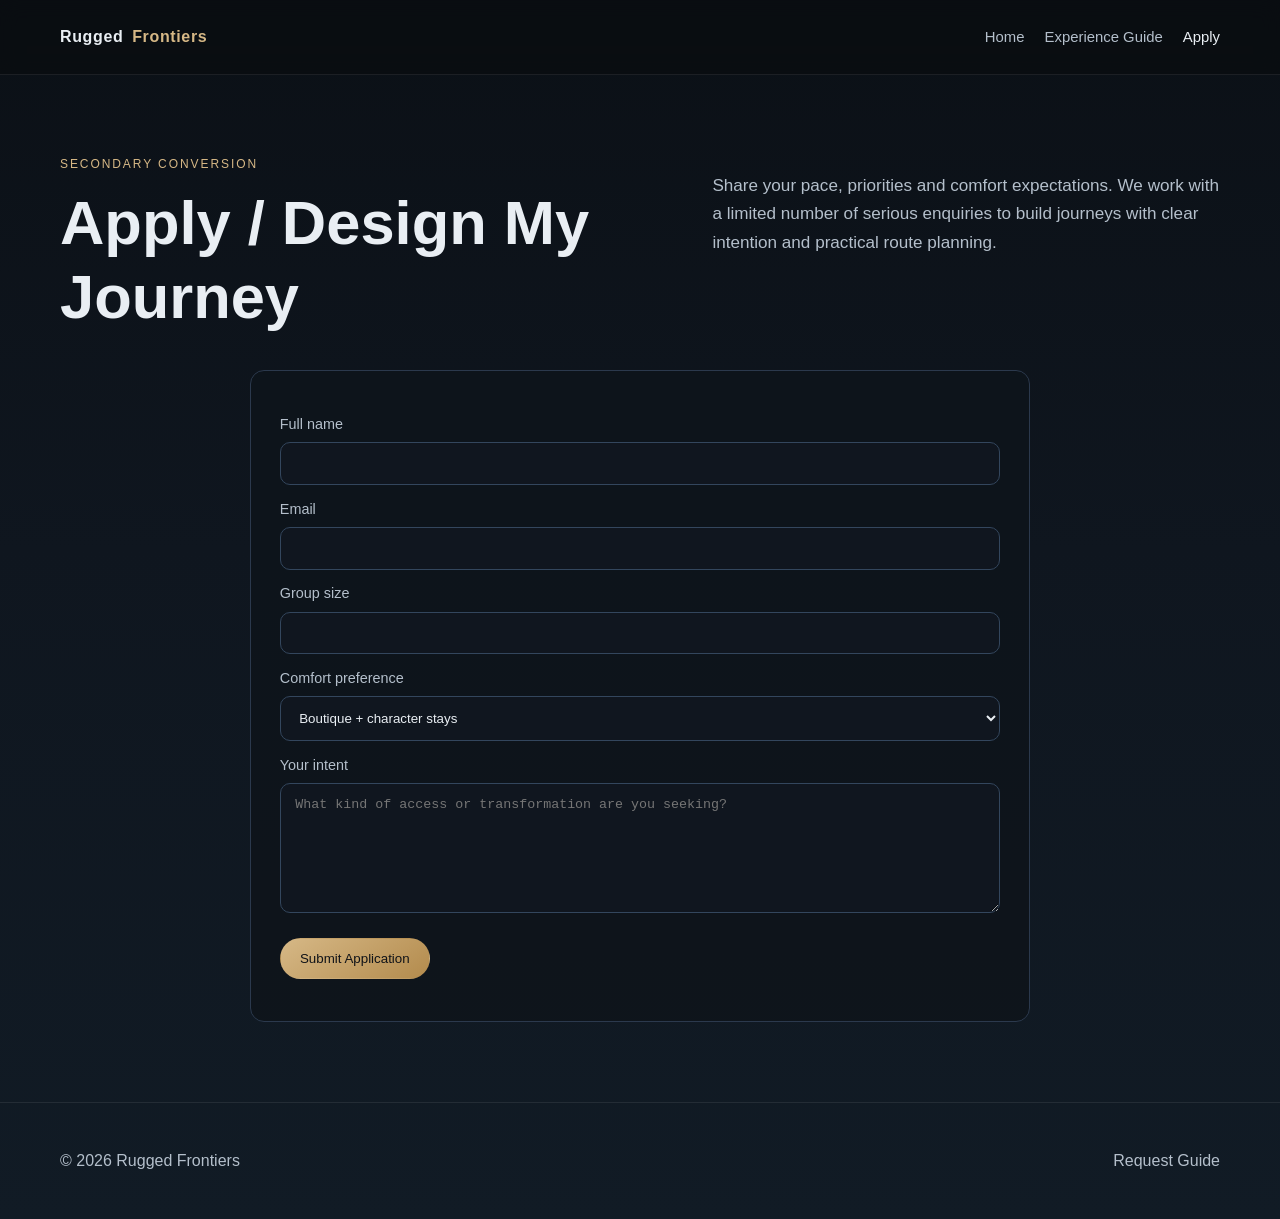
==== commit ca1c701a: "Remove duplicated messaging on homepage" ====
--- a/apply.html
+++ b/apply.html
@@ -6,7 +6,3 @@
 <main class="section"><div class="container split-intro"><div><p class="kicker">Secondary Conversion</p><h1>Apply / Design My Journey</h1></div><p class="lead">Share your pace, priorities and comfort expectations. We work with a limited number of serious enquiries to build journeys with clear intention and practical route planning.</p></div><div class="form-wrap"><form data-demo-form><label>Full name</label><input required><label>Email</label><input type="email" required><label>Group size</label><input><label>Comfort preference</label><select><option>Boutique + character stays</option><option>Balanced comfort/adventure</option><option>Expedition-first</option></select><label>Your intent</label><textarea placeholder="What kind of access or transformation are you seeking?"></textarea><button class="btn btn-primary" type="submit" style="margin-top:1rem;">Submit Application</button><p class="form-message notice"></p></form></div></main>
 <footer class="site-footer"><div class="container footer-row"><p>© <span data-year></span> Rugged Frontiers</p><a href="experience-guide.html">Request Guide</a></div></footer><script src="js/main.js"></script>
 </body></html>
-<!doctype html><html lang="en"><head><meta charset="UTF-8"><meta name="viewport" content="width=device-width, initial-scale=1.0"><title>Design My Journey | Rugged Frontiers</title><link rel="stylesheet" href="css/style.css"></head><body>
-<header class="site-header"><div class="container nav"><a class="brand" href="index.html">Rugged <span>Frontiers</span></a><nav class="nav-links"><a href="index.html">Home</a><a href="experience-guide.html">Experience Guide</a><a href="apply.html" class="active">Apply</a></nav></div></header>
-<main class="section"><div class="container"><h1>Apply / Design My Journey</h1><p class="lead">Tell us your preferred pace, comfort level and depth. We design journeys for qualified travellers, not mass departures.</p><div class="form-wrap"><form data-demo-form><label>Full name</label><input required><label>Email</label><input type="email" required><label>Group size</label><input><label>Comfort preference</label><select><option>Boutique + character stays</option><option>Balanced comfort/adventure</option><option>Expedition-first</option></select><label>Your intent</label><textarea placeholder="What kind of transformation or access are you looking for?"></textarea><button class="btn btn-primary" type="submit" style="margin-top:1rem;">Submit Application</button><p class="form-message notice"></p></form></div></div></main>
-<footer class="site-footer"><div class="container">© <span data-year></span> Rugged Frontiers</div></footer><script src="js/main.js"></script></body></html>
--- a/css/style.css
+++ b/css/style.css
@@ -67,137 +67,5 @@
 
 @media (max-width: 940px) {
   .split-intro, .grid-3, .grid-2, .trust-band { grid-template-columns: 1fr; }
-  --bg: #0d1117;
-  --bg-soft: #141b24;
-  --text: #e8edf2;
-  --muted: #b6c2cf;
-  --accent: #b08a4a;
-  --accent-soft: #d2b27a;
-  --line: #273446;
-  --max: 1160px;
-  --radius: 14px;
-}
-
-* { box-sizing: border-box; }
-html, body { margin: 0; padding: 0; }
-body {
-  font-family: "Inter", "Segoe UI", Roboto, sans-serif;
-  background: linear-gradient(180deg, #0b0f14 0%, #0f151d 45%, #101821 100%);
-  color: var(--text);
-  line-height: 1.6;
-}
-img { max-width: 100%; display: block; }
-a { color: inherit; text-decoration: none; }
-
-.container { width: min(92%, var(--max)); margin: 0 auto; }
-
-.site-header {
-  position: sticky;
-  top: 0;
-  z-index: 50;
-  backdrop-filter: blur(10px);
-  background: rgba(10, 13, 17, 0.78);
-  border-bottom: 1px solid rgba(255,255,255,0.08);
-}
-.nav {
-  display: flex;
-  justify-content: space-between;
-  align-items: center;
-  min-height: 72px;
-}
-.brand { font-weight: 600; letter-spacing: 0.04em; }
-.brand span { color: var(--accent-soft); }
-.nav-links { display: flex; gap: 1.25rem; align-items: center; }
-.nav-links a { color: var(--muted); font-size: 0.94rem; }
-.nav-links a:hover, .nav-links a.active { color: var(--text); }
-
-.btn {
-  display: inline-block;
-  padding: 0.78rem 1.2rem;
-  border-radius: 999px;
-  border: 1px solid var(--line);
-  transition: 0.25s ease;
-  font-weight: 500;
-}
-.btn-primary {
-  background: linear-gradient(145deg, var(--accent-soft), var(--accent));
-  color: #101317;
-  border-color: transparent;
-}
-.btn-primary:hover { transform: translateY(-1px); }
-.btn-outline:hover { border-color: var(--accent-soft); color: var(--accent-soft); }
-
-.hero {
-  min-height: 84vh;
-  display: grid;
-  place-items: center;
-  position: relative;
-  overflow: hidden;
-}
-.hero::before {
-  content: "";
-  position: absolute;
-  inset: 0;
-  background: radial-gradient(circle at 20% 25%, rgba(176,138,74,.18), transparent 45%),
-              radial-gradient(circle at 75% 70%, rgba(255,255,255,.06), transparent 35%);
-}
-.hero-content { position: relative; max-width: 760px; text-align: center; }
-.kicker { letter-spacing: .16em; text-transform: uppercase; color: var(--accent-soft); font-size: .75rem; }
-h1, h2, h3 { line-height: 1.2; margin: 0 0 1rem; }
-h1 { font-size: clamp(2rem, 5vw, 4rem); }
-h2 { font-size: clamp(1.6rem, 3vw, 2.4rem); }
-.lead { color: var(--muted); font-size: 1.08rem; }
-.cta-row { display: flex; gap: .9rem; justify-content: center; flex-wrap: wrap; margin-top: 1.4rem; }
-
-.section { padding: 5rem 0; }
-.section-alt { background: rgba(10, 14, 18, 0.7); border-top: 1px solid rgba(255,255,255,0.06); border-bottom: 1px solid rgba(255,255,255,0.06); }
-.grid-3 { display: grid; grid-template-columns: repeat(3, 1fr); gap: 1.2rem; }
-.grid-2 { display: grid; grid-template-columns: repeat(2, 1fr); gap: 1.6rem; }
-.card {
-  background: linear-gradient(180deg, rgba(21,29,39,.95), rgba(15,20,27,.95));
-  border: 1px solid var(--line);
-  border-radius: var(--radius);
-  padding: 1.4rem;
-}
-.card p { color: var(--muted); margin-top: .5rem; }
-.card small { color: var(--accent-soft); text-transform: uppercase; letter-spacing: .1em; }
-
-.quote {
-  border-left: 2px solid var(--accent);
-  padding-left: 1rem;
-  color: #dde4ec;
-  font-size: 1.12rem;
-}
-
-.form-wrap {
-  max-width: 760px;
-  margin: 0 auto;
-  background: rgba(14,20,27,.9);
-  border: 1px solid var(--line);
-  border-radius: var(--radius);
-  padding: 2rem;
-}
-label { display: block; font-size: .9rem; margin: .85rem 0 .35rem; color: var(--muted); }
-input, textarea, select {
-  width: 100%;
-  padding: .8rem .9rem;
-  border-radius: 10px;
-  border: 1px solid #304156;
-  background: #10161e;
-  color: var(--text);
-}
-textarea { min-height: 130px; resize: vertical; }
-.notice { color: var(--muted); font-size: .88rem; }
-
-.site-footer {
-  border-top: 1px solid rgba(255,255,255,.08);
-  padding: 2rem 0;
-  color: var(--muted);
-  font-size: .92rem;
-}
-
-@media (max-width: 920px) {
-  .grid-3 { grid-template-columns: 1fr; }
-  .grid-2 { grid-template-columns: 1fr; }
   .nav { flex-wrap: wrap; padding: .5rem 0 1rem; }
 }
